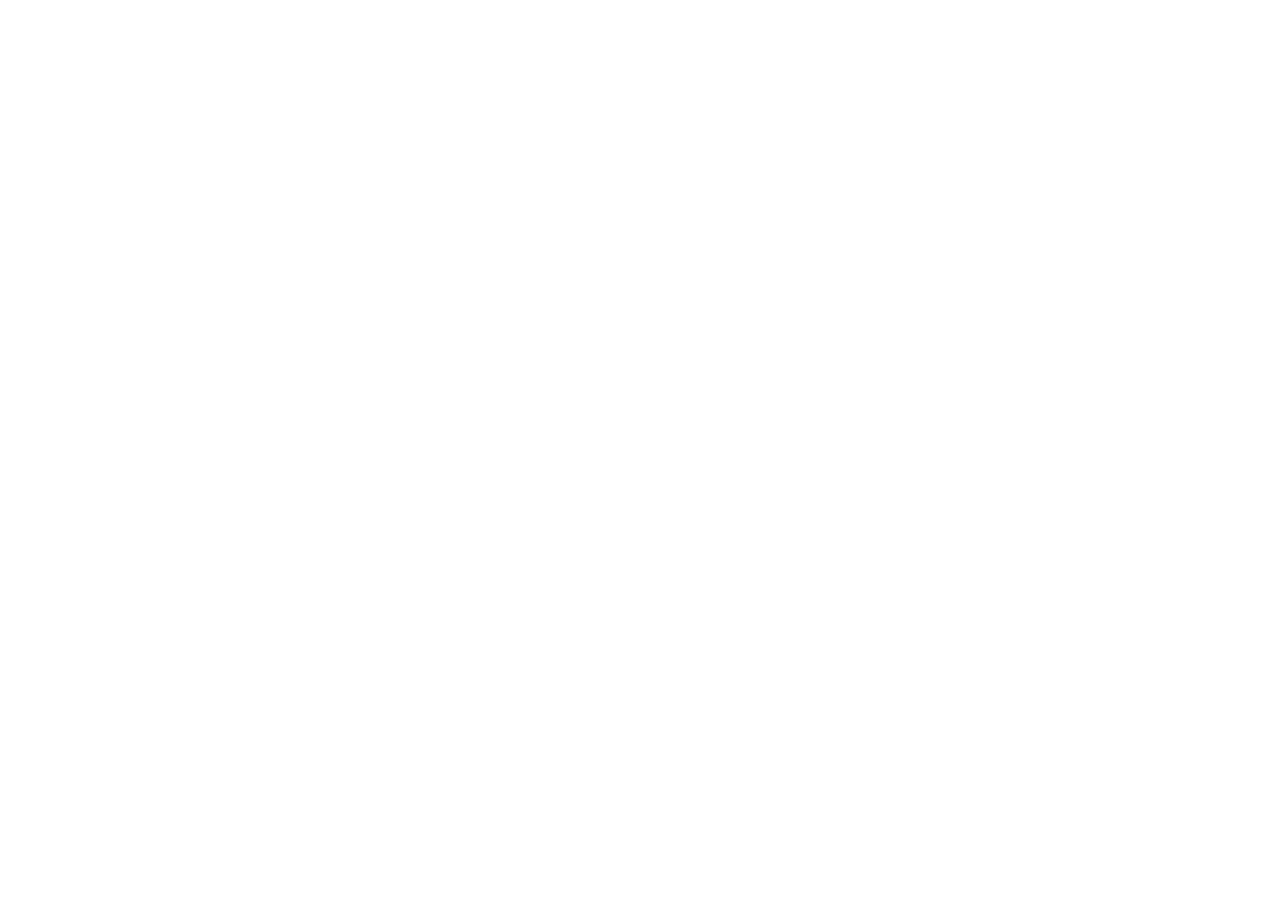
==== login.html @ 1d987d1b "Add login.html" ====
<!DOCTYPE html>
<html lang="pt-br">
<head>
    <meta charset="UTF-8">
    <meta http-equiv="X-UA-Compatible" content="IE=edge">
    <meta name="viewport" content="width=device-width, initial-scale=1.0">
    <title>Document</title>
</head>
<body>
    
</body>
</html>
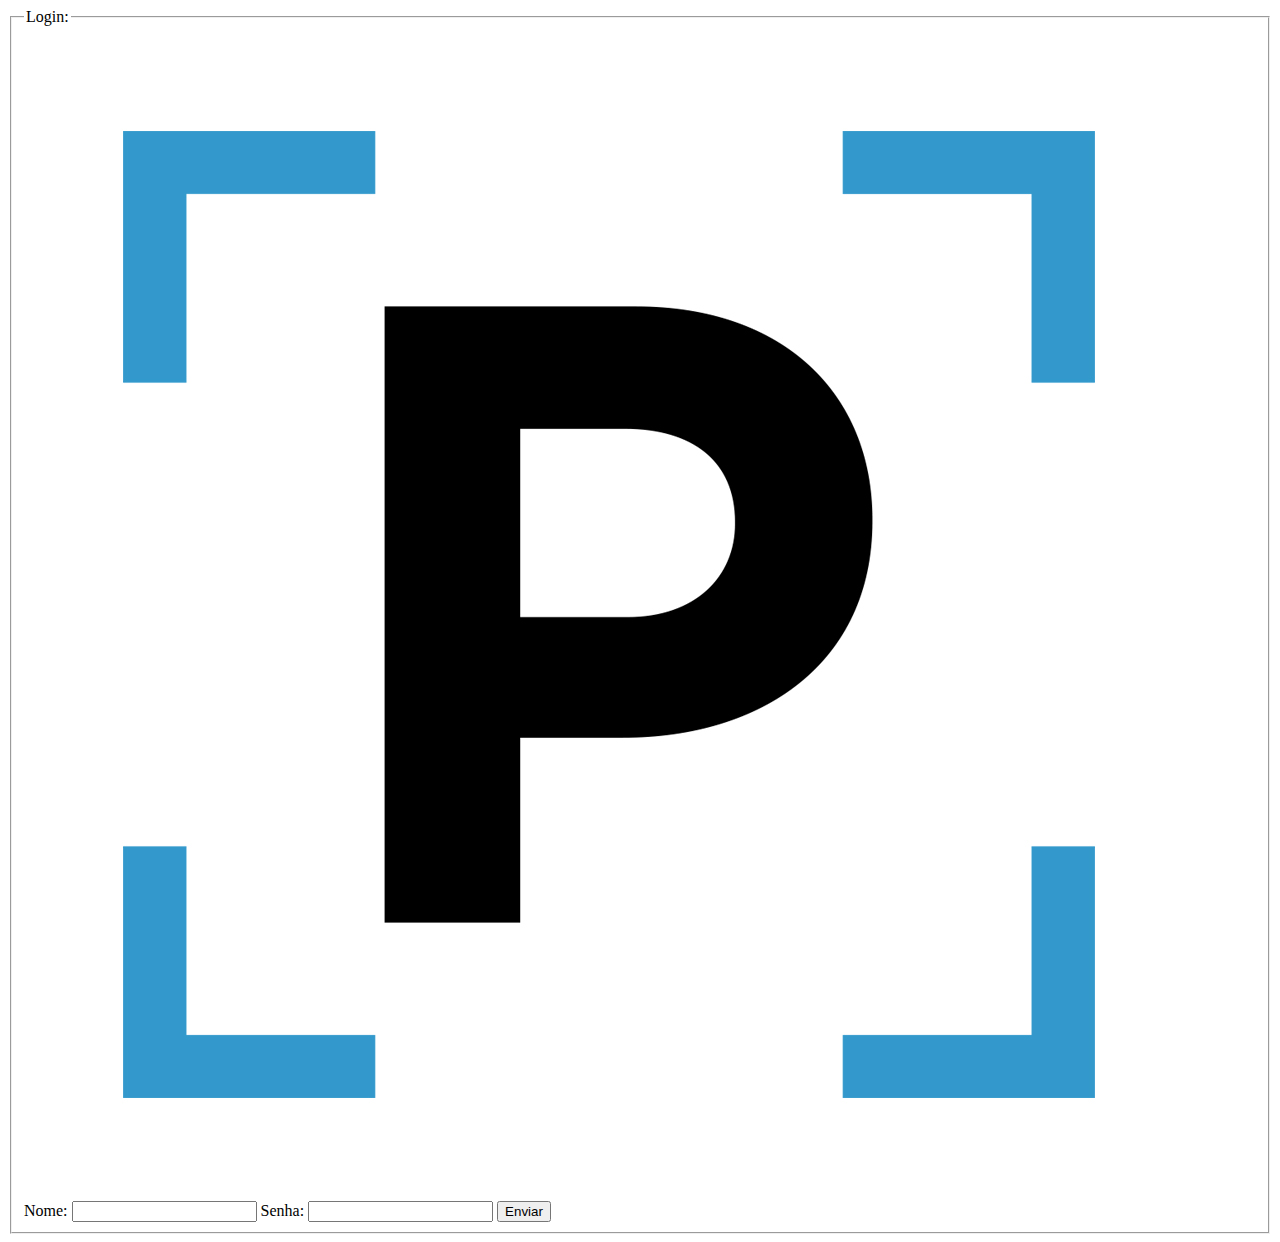
==== commit 0572a80b: "Add imagens folder" ====
--- a/login.html
+++ b/login.html
@@ -7,6 +7,21 @@
     <title>Document</title>
 </head>
 <body>
+    <form action="#">
+        <fieldset>
+            <legend>Login:</legend>
+            <div id="logo">
+                <img src="imagens/logo p.jpg" alt="logotipo letra P">
+            </div>
+            <label for="user">Nome:
+                <input type="text" name="user" id="user">
+            </label>
+            <label for="pass">Senha:
+                <input type="password" name="pass" id="pass">
+            </label>
+            <input type="submit" value="Enviar">
+        </fieldset>
+    </form>
     
 </body>
 </html>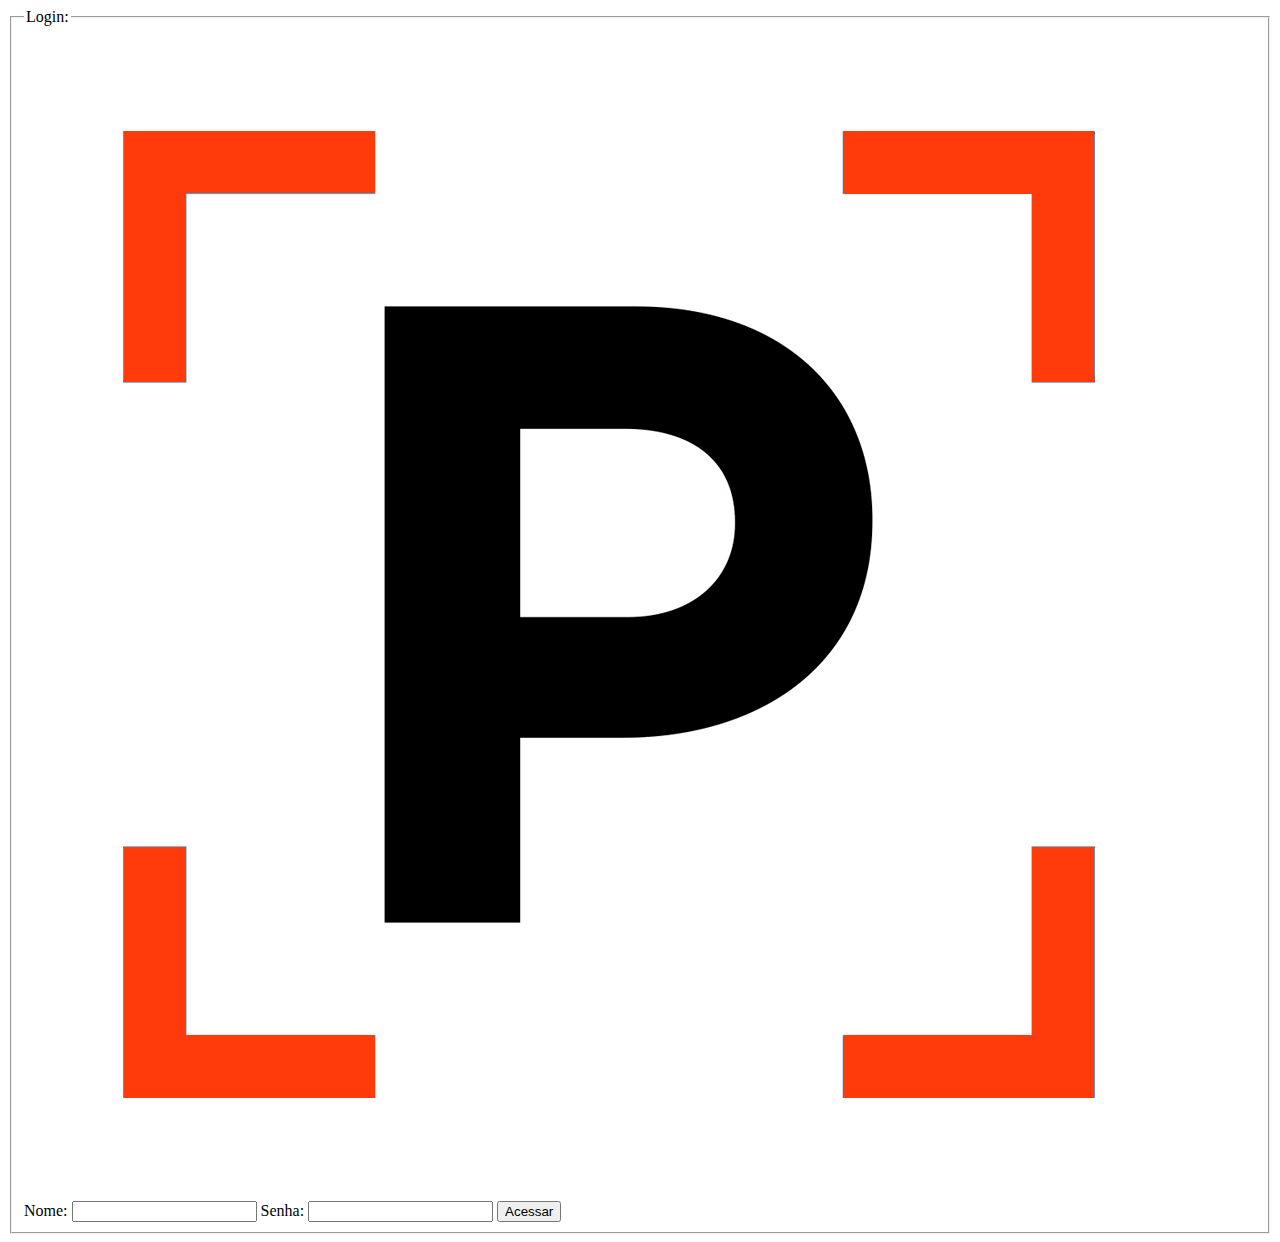
==== commit 82080ed3: "modified img logo" ====
--- a/login.html
+++ b/login.html
@@ -5,13 +5,14 @@
     <meta http-equiv="X-UA-Compatible" content="IE=edge">
     <meta name="viewport" content="width=device-width, initial-scale=1.0">
     <title>Document</title>
+    <link rel="stylesheet" href="./style/logo.css">
 </head>
 <body>
-    <form action="#">
+    <form action="./index.html">
         <fieldset>
             <legend>Login:</legend>
             <div id="logo">
-                <img src="imagens/logo p.jpg" alt="logotipo letra P">
+                <img src="imagens/logo2 p.jpg" alt="logotipo letra P">
             </div>
             <label for="user">Nome:
                 <input type="text" name="user" id="user">
@@ -19,9 +20,9 @@
             <label for="pass">Senha:
                 <input type="password" name="pass" id="pass">
             </label>
-            <input type="submit" value="Enviar">
+            <input class="btn" type="submit" value="Acessar">
         </fieldset>
     </form>
     
 </body>
-</html>+</html>
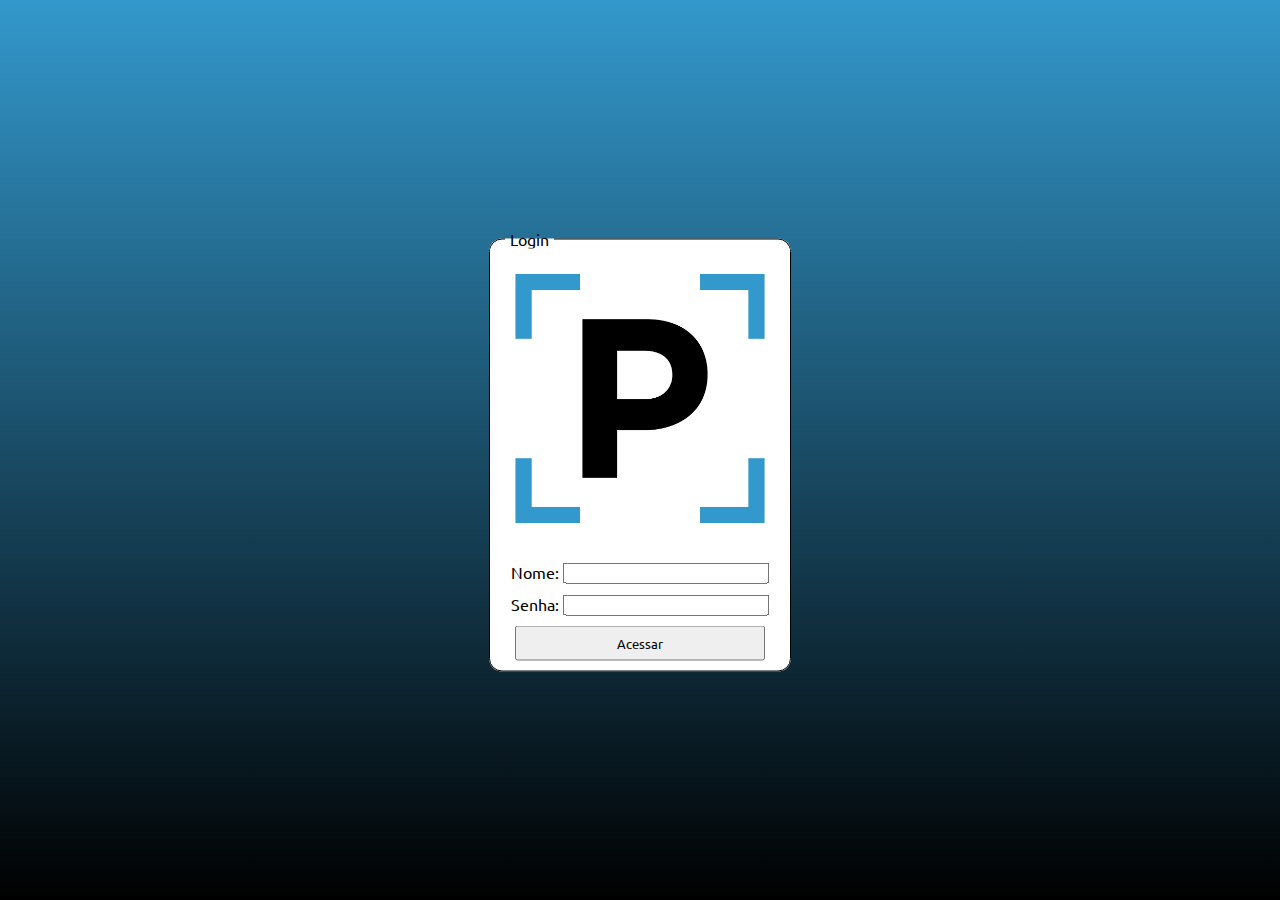
==== commit 80bc5a90: "Rename index.html to login.html" ====
--- a/login.html
+++ b/login.html
@@ -5,14 +5,14 @@
     <meta http-equiv="X-UA-Compatible" content="IE=edge">
     <meta name="viewport" content="width=device-width, initial-scale=1.0">
     <title>Document</title>
-    <link rel="stylesheet" href="./style/logo.css">
+    <link rel="stylesheet" href="./style/login.css">
 </head>
 <body>
-    <form action="./index.html">
+    <form action="./pendencia.html">
         <fieldset>
-            <legend>Login:</legend>
+            <legend>Login</legend>
             <div id="logo">
-                <img src="imagens/logo2 p.jpg" alt="logotipo letra P">
+                <img src="imagens/logo p.jpg" alt="logotipo letra P">
             </div>
             <label for="user">Nome:
                 <input type="text" name="user" id="user">
--- a/style/login.css
+++ b/style/login.css
@@ -0,0 +1,66 @@
+@import url('https://fonts.googleapis.com/css2?family=Ubuntu:wght@300&display=swap');
+
+*{
+    margin: 0;
+    padding: 0;
+    box-sizing: border-box;
+    font-family: Ubuntu, Arial, Helvetica, sans-serif;
+}
+
+body{
+    width: 100%;
+    height: 100vh;
+    background-image: linear-gradient(#3398cc, #000000); 
+    background-repeat: no-repeat;
+    background-position: left bottom;
+}
+form{
+    background-color: transparent;
+    position: absolute;
+    width: fit-content;
+    top: 50%;
+    left: 50%;
+    transform: translate(-50%, -50%);
+}
+
+fieldset{
+    border: 1px solid black;
+    border-radius: 13px;
+    background-color: white;
+}
+
+legend{
+    margin-left: 15px;
+    padding: 0 5px;
+}
+
+#logo img{
+    width: 300px;
+    height: 300px;
+}
+
+label{
+    display: block;
+    text-align: center;
+    margin: 10px 0;
+}
+.btn{
+    display: block;
+    width: 250px;
+    height: 35px;
+    margin: auto;
+    margin-bottom: 10px;
+    cursor: pointer;
+}
+
+@media (max-width: 900px){
+    body{
+        background-size: 100%;
+        background-image: linear-gradient(#3398cc, #000000);
+    }
+    legend{
+        position: relative;
+        top: 9px;
+        border-top: 1px solid black;
+    }
+}
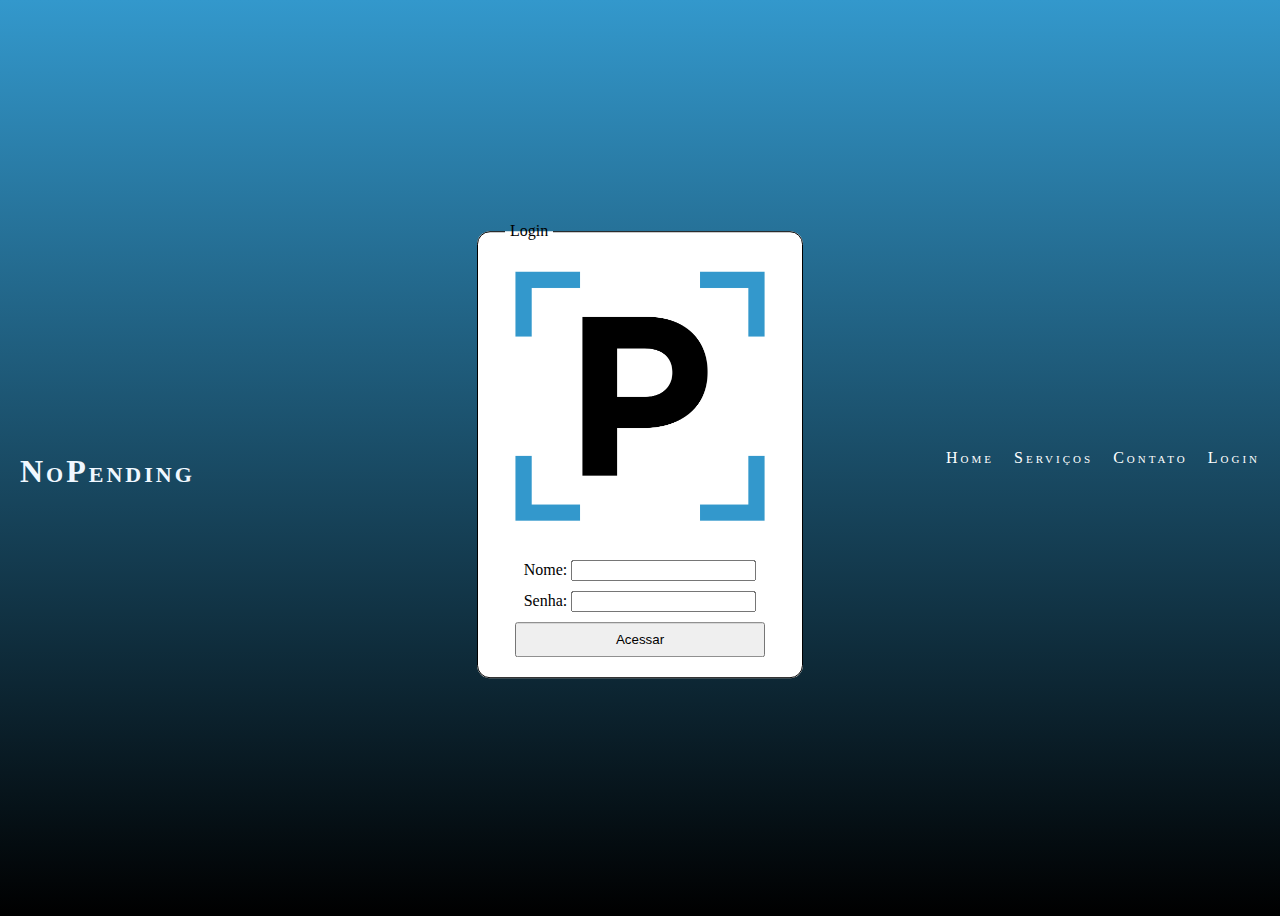
==== commit 8c02db19: "Update login.html" ====
--- a/login.html
+++ b/login.html
@@ -5,9 +5,21 @@
     <meta http-equiv="X-UA-Compatible" content="IE=edge">
     <meta name="viewport" content="width=device-width, initial-scale=1.0">
     <title>Document</title>
+    <link rel="stylesheet" href="./style/reset.css">
+    <link rel="stylesheet" href="./style/header.css">
     <link rel="stylesheet" href="./style/login.css">
 </head>
 <body>
+    <h1>NoPending</h1>
+    <nav>
+        <ul>
+            <li><a href="./index.html">Home</a></li>
+            <li><a href="#">Serviços</a></li>
+            <li><a href="#">Contato</a></li>
+            <li><a href="./login.html">Login</a></li>
+        </ul>
+    </nav>
+</header>
     <form action="./pendencia.html">
         <fieldset>
             <legend>Login</legend>
--- a/style/header.css
+++ b/style/header.css
@@ -0,0 +1,41 @@
+header{
+    position: fixed;
+    width: 100%;
+    height: 75px;
+    background-image: linear-gradient( to left, #3398cc, #000000);
+    box-shadow: 2px 2px 3px rgb(0, 0, 0);
+}
+h1{
+    position: absolute;
+    top: 50%;
+    transform: translateY(-50%);
+    left: 20px;
+    letter-spacing: 3px;
+    font-variant: small-caps;
+    color: aliceblue;
+}
+nav{
+    position: absolute;
+    top: 50%;
+    right: 0;
+    transform: translate(0, -50%);
+}
+
+ul li{
+    list-style: none;
+    display: block;
+    float: left;
+    margin-right: 20px;
+}
+
+li a{
+    text-decoration: none;
+    letter-spacing: 3px;
+    font-variant: small-caps;
+    color: white;
+}
+
+a:hover{
+    font-weight: 700;
+    text-shadow: 1px 1px 3px black;
+}--- a/style/login.css
+++ b/style/login.css
@@ -1,12 +1,3 @@
-@import url('https://fonts.googleapis.com/css2?family=Ubuntu:wght@300&display=swap');
-
-*{
-    margin: 0;
-    padding: 0;
-    box-sizing: border-box;
-    font-family: Ubuntu, Arial, Helvetica, sans-serif;
-}
-
 body{
     width: 100%;
     height: 100vh;
